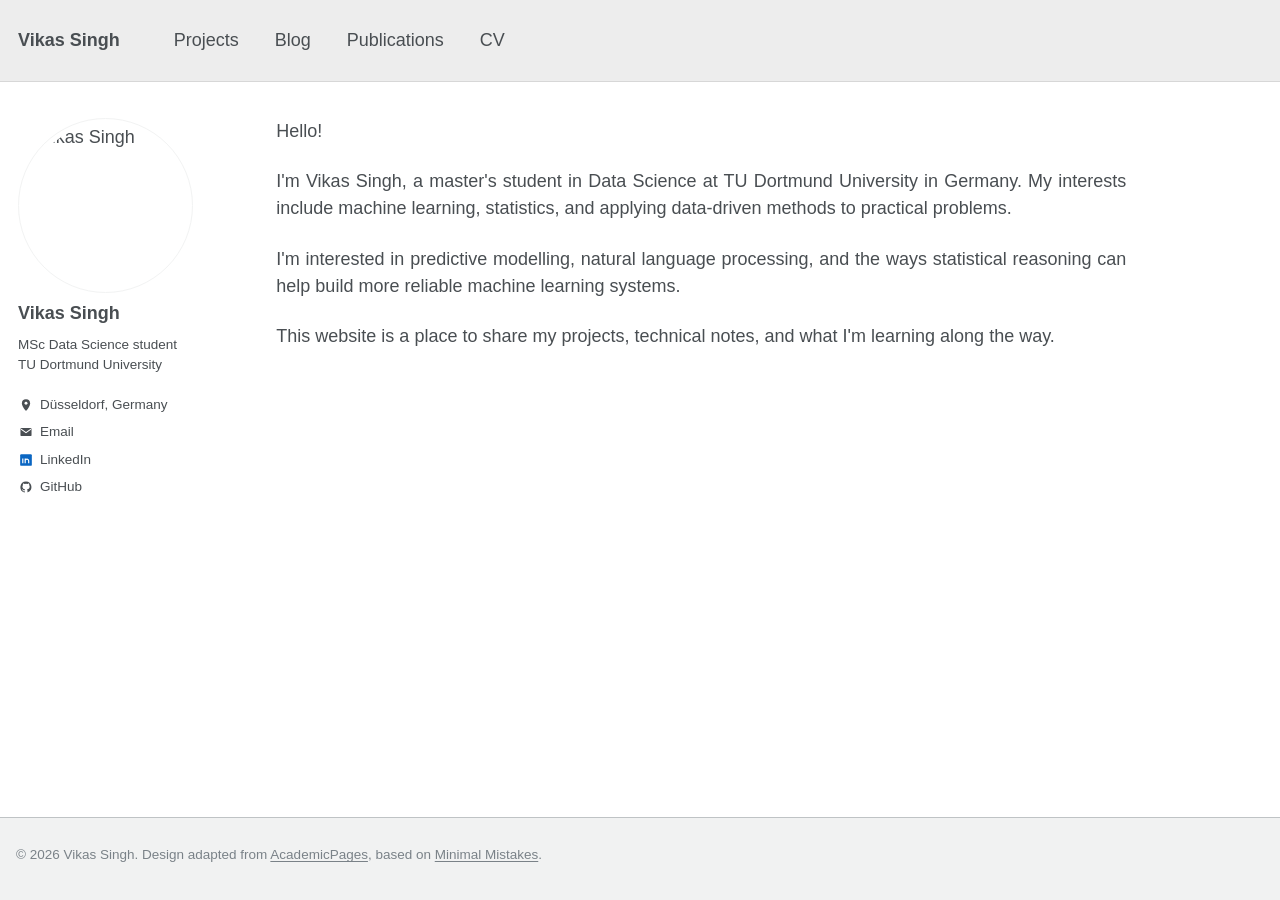
==== index.html @ fa8a3db5 "Refresh Apple typography stylesheet reference" ====
<!doctype html>
<html lang="en">
<head>
  <meta charset="utf-8">
  <meta name="viewport" content="width=device-width, initial-scale=1">
  <meta name="description" content="Vikas Singh — MSc Data Science student at TU Dortmund University. Machine learning, statistics and AI projects.">
  <title>Vikas Singh</title>
  <link rel="icon" type="image/svg+xml" href="/favicon.svg?v=2"><link rel="stylesheet" href="/assets/css/style.css?v=apple-sf-20261115">
</head>
<body>
<header class="masthead"><div class="masthead__inner">
<a class="masthead__brand" href="/">Vikas Singh</a>
<nav class="masthead__nav" aria-label="Main navigation">
<a href="/projects/">Projects</a><a href="/blog/">Blog</a><a href="/publications/">Publications</a><a href="/cv/">CV</a>
</nav></div></header>
<div class="page">
<aside class="sidebar">
  <img class="avatar" src="https://avatars.githubusercontent.com/u/156132189?v=4" alt="Vikas Singh">
  <h3>Vikas Singh</h3>
  <p class="role">MSc Data Science student<br>TU Dortmund University</p>
  <ul class="author-links">
    <li><span class="side-icon"><svg viewBox="0 0 24 24" aria-hidden="true"><path d="M12 22s7-6.3 7-13a7 7 0 1 0-14 0c0 6.7 7 13 7 13Z"/><circle cx="12" cy="9" r="2.5" fill="white" stroke="none"/></svg></span><span>Düsseldorf, Germany</span></li>
    <li><span class="side-icon"><svg viewBox="0 0 24 24" aria-hidden="true"><rect x="2.5" y="5" width="19" height="14" rx="2"/><path d="m3.5 7 8.5 6 8.5-6" fill="none" stroke="white" stroke-width="1.8"/></svg></span><a href="mailto:vikas.singh56655@gmail.com">Email</a></li>
    <li><span class="side-icon"><svg viewBox="0 0 24 24" aria-hidden="true"><rect x="2" y="2" width="20" height="20" rx="2" fill="#0a66c2"/><path d="M6.5 9.5v8m0-11v.1M10.6 17.5v-8m0 3.3c0-2.5 6-3.8 6 1v3.7" fill="none" stroke="white" stroke-width="2"/></svg></span><a href="https://www.linkedin.com/in/vikas-singh-it/" target="_blank" rel="noopener noreferrer">LinkedIn</a></li>
    <li><span class="side-icon"><svg viewBox="0 0 24 24" aria-hidden="true"><path d="M12 2.4a9.7 9.7 0 0 0-3 18.9c.5.1.7-.2.7-.5v-1.8c-2.8.6-3.4-1.2-3.4-1.2-.4-1.1-1-1.4-1-1.4-.9-.6.1-.6.1-.6 1 0 1.5 1 1.5 1 .9 1.4 2.3 1 2.9.7.1-.7.3-1.1.6-1.4-2.2-.3-4.5-1.1-4.5-4.8 0-1.1.4-2 1-2.7-.1-.2-.4-1.3.1-2.7 0 0 .8-.3 2.7 1a9.1 9.1 0 0 1 4.9 0c1.8-1.3 2.6-1 2.6-1 .5 1.4.2 2.5.1 2.7.6.7 1 1.6 1 2.7 0 3.7-2.3 4.5-4.5 4.8.4.3.7.9.7 1.8v2.7c0 .3.2.6.7.5A9.7 9.7 0 0 0 12 2.4Z"/></svg></span><a href="https://github.com/vikas56655" target="_blank" rel="noopener noreferrer">GitHub</a></li>
  </ul>
</aside>
<main class="content" id="main">
<p class="hello">Hello!</p>
<p>I'm Vikas Singh, a master's student in Data Science at TU Dortmund University in Germany. My interests include machine learning, statistics, and applying data-driven methods to practical problems.</p>
<p>I'm interested in predictive modelling, natural language processing, and the ways statistical reasoning can help build more reliable machine learning systems.</p>
<p>This website is a place to share my projects, technical notes, and what I'm learning along the way.</p>
</main></div>
<footer class="footer"><div class="footer__inner">© 2026 Vikas Singh. Design adapted from <a href="https://github.com/academicpages/academicpages.github.io">AcademicPages</a>, based on <a href="https://github.com/mmistakes/minimal-mistakes">Minimal Mistakes</a>.</div></footer>
</body></html>
---- assets/css/style.css ----
/* Faithful visual adaptation of Yann Dubois's AcademicPages / Minimal Mistakes
   settings (public source: github.com/YannDubs/YannDubs.github.io).
   Original theme has $doc-font-size:16, system San Francisco font stack,
   #b83a4b links, #7a8288 nav links, 1.5 body line height and 175px avatar. */
:root{--text:#494e52;--border:#f2f3f3;--link:#b83a4b;--nav:#7a8288;--muted:#7a8288;}
*{box-sizing:border-box}
html{font-size:16px;scroll-behavior:smooth}
body{margin:0;padding:0;min-height:100vh;background:#fff;color:var(--text);
font-family:-apple-system,".SFNSText-Regular","San Francisco","Roboto","Segoe UI","Helvetica Neue","Lucida Grande",Arial,sans-serif;
font-size:16px;line-height:1.5;-webkit-font-smoothing:antialiased;}
h1,h2,h3,h4{font-family:inherit;font-weight:700;line-height:1.2;color:var(--text)}
h1{font-size:1.563em;margin:0 0 .5em}
h2{font-size:1.25em;margin:2em 0 .5em;padding-bottom:.5em;border-bottom:1px solid var(--border)}
h3{font-size:1em}
p{margin:0 0 1.3em;text-align:justify}
a{color:var(--link);text-decoration:none}
a:hover{text-decoration:underline;color:#8a2b38}
.masthead{position:relative;background:#ededed;border-bottom:1px solid #d7d7d7}
.masthead__inner{max-width:1280px;margin:auto;padding:1em;display:flex;align-items:center;min-height:64px;gap:0}
.masthead__brand{color:var(--nav);font-weight:700;font-size:1rem;margin-right:2em;white-space:nowrap}
.masthead__brand:hover{color:var(--link);text-decoration:none}
.masthead__nav{display:flex;align-items:center;gap:0;flex-wrap:wrap}
.masthead__nav a{position:relative;display:block;color:var(--nav);font-size:1rem;font-weight:400;margin:0 1rem;padding:.5rem 0;white-space:nowrap}
.masthead__nav a:hover{color:var(--link);text-decoration:none}
.masthead__nav a::after{content:"";position:absolute;left:0;bottom:0;height:4px;width:100%;background:#e7aeb6;transform:scaleX(0);transition:transform .2s ease}
.masthead__nav a:hover::after{transform:scaleX(1)}
.page{max-width:1280px;margin:2em auto 0;padding:0 1em;display:grid;grid-template-columns:calc((100% - 4em)/6) minmax(0,850px);column-gap:3.5em;align-items:start}
.sidebar{font-size:1rem;line-height:1.5}
.avatar{display:block;width:175px;max-width:100%;height:auto;aspect-ratio:1/1;object-fit:cover;border-radius:50%;border:1px solid var(--border);padding:5px;margin:0 0 10px}
.sidebar h3{font-size:1rem;line-height:1.2;font-weight:700;margin:10px 0}
.sidebar .role{font-size:.75rem;line-height:1.5;margin:10px 0 20px;text-align:left}
.sidebar .links-title{font-size:.75rem;font-weight:700;margin:0 0 7px}
.sidebar ul{list-style:none;padding:0;margin:0}
.sidebar li{font-size:.75rem;line-height:1.5;margin:0 0 5px;white-space:nowrap}
.sidebar li a{color:var(--text)}
.sidebar li a:hover{color:var(--link)}
.small-icon{display:inline-block;width:20px;color:#7a8288;font-style:normal}
.content{padding:0 0 80px;min-width:0}
.content p{font-size:1rem;line-height:1.5}
.content .hello{font-weight:400;margin:0 0 1.3em;text-align:left}
.project{margin:1.4em 0}
.project a{font-weight:600}
.project__meta{color:#7a8288;font-size:.75rem;margin:.3em 0 0;text-align:left}
.footer{max-width:1280px;margin:3em auto 0;padding:1.6em 1em 2em;color:var(--muted);font-size:.75rem;border-top:1px solid var(--border)}
.footer a{color:var(--muted)}
.muted{color:var(--muted)}
@media(max-width:924px){.page{grid-template-columns:170px minmax(0,1fr);gap:2em}.masthead__inner{flex-wrap:wrap}}
@media(max-width:767px){.masthead__inner{padding:.75em 1em;gap:.5em}.masthead__brand{margin-right:1em}.masthead__nav a{font-size:.86rem;margin:0 .5em}.page{display:block;margin:1.5em auto 0}.sidebar{display:grid;grid-template-columns:75px 1fr;column-gap:1em;margin-bottom:2em}.avatar{width:75px;grid-row:1/5;padding:2px;margin:0}.sidebar h3{margin:0 0 4px}.sidebar .role{margin:0 0 6px}.sidebar .links-title,.sidebar ul{grid-column:2}.sidebar li{display:inline-block;margin-right:12px}.content{padding-bottom:2em}.footer{margin:1em auto 0}}

/* Neutral grey header, matching the requested masthead treatment. */
.masthead__brand{color:#494e52}
.masthead__nav a{color:#494e52}


/* Compact AcademicPages-inspired bibliography layout, tailored to two DASA papers */
.publications-page h1{font-size:1.563rem;margin:0 0:.65em}
.publications-intro{margin:0 0:1.45em;text-align:left}
.publication-filters{display:flex;align-items:center;flex-wrap:wrap;gap:5px;margin:0 0:1.55em}
.filter-label{font-size:1rem;font-weight:700;margin-right:3px}
.publication-tag{display:inline-block;background:#c7c7c7;color:#fff;font-size:.61rem;line-height:1.4;font-weight:700;border-radius:3px;padding:2px 6px;letter-spacing:.01em;white-space:nowrap}
.publication-tag--selected{background:#4298b5}
.publication-year{font-size:1.16rem;color:#9ca3a7;border-bottom:1px solid #ececec;padding:0 0:.45em;margin:0 0:.1em}
.publication-entry{display:grid;grid-template-columns:166px minmax(0,1fr);gap:18px;align-items:start;padding:14px 0 18px;border-bottom:1px solid #f2f3f3;margin:0 0:12px}
.publication-thumbnail{width:166px;min-height:142px;padding:14px 10px 10px;display:flex;flex-direction:column;align-items:center;justify-content:center;gap:10px;background:#eef2f3;color:#4c6973;border:1px solid #d7dfe1;text-align:center;overflow:hidden}
.publication-thumbnail--health{background:#f0f0f4;color:#6c627e;border-color:#dedbe5}
.publication-thumbnail__top{font-size:.68rem;font-weight:700;letter-spacing:.12em}
.publication-thumbnail__symbol{font-size:1.36rem;font-weight:700;letter-spacing:-.04em}
.publication-thumbnail__rule{height:2px;width:55%;background:currentColor;opacity:.25}
.publication-thumbnail__caption{font-weight:700;font-size:.87rem;line-height:1.25}
.publication-entry__body h3{font-size:1rem;line-height:1.32;margin:0 0:5px;font-weight:700;color:#494e52}
.publication-entry__body h3 a{color:#494e52}
.publication-entry__body h3 a:hover{color:var(--link)}
.publications-page .publication-authors,.publications-page .publication-venue,.publications-page .publication-brief{font-size:.87rem;line-height:1.43;margin:0 0:5px;text-align:left}
.publication-authors strong{font-weight:700}
.publications-page .publication-brief{margin:6px 0 7px}
.publication-tags{display:flex;gap:4px;flex-wrap:wrap;margin:8px 0}
.publication-actions{display:flex;gap:16px;margin:8px 0 0;font-size:.84rem;font-weight:600}
.publication-actions a{text-decoration:none;color:#b83a4b}
.publication-actions a:hover{text-decoration:underline}
@media(max-width:600px){.publication-entry{grid-template-columns:92px minmax(0,1fr);gap:12px;padding:12px 0}.publication-thumbnail{width:92px;min-height:105px;padding:8px 5px;gap:6px}.publication-thumbnail__top{font-size:.53rem}.publication-thumbnail__symbol{font-size:1rem}.publication-thumbnail__caption{font-size:.62rem}.publication-entry__body h3{font-size:.94rem}.publications-page .publication-authors,.publications-page .publication-venue,.publications-page .publication-brief{font-size:.79rem}.publication-filters{gap:4px}.filter-label{width:100%}}

/* Consistent AcademicPages author links across all pages */
.sidebar .author-links{list-style:none;margin:14px 0 0;padding:0}
.sidebar .author-links li{display:flex;align-items:center;gap:7px;font-family:inherit;font-size:12px;line-height:1.65;margin:0 0 7px;white-space:normal}
.sidebar .author-links li a{color:#494e52;text-decoration:none}
.sidebar .author-links li a:hover{color:#b83a4b;text-decoration:underline}
.side-icon{flex:0 0 15px;display:inline-flex;width:15px;height:15px;align-items:center;justify-content:center}
.side-icon svg{width:14px;height:14px;fill:#494e52;display:block}
@media(max-width:767px){.sidebar .author-links{grid-column:2;margin:4px 0 0}.sidebar .author-links li{display:inline-flex;margin-right:12px}}

/* Consistent AcademicPages-style light-grey footer on every page */
body{display:flex;flex-direction:column;min-height:100vh}
.masthead{flex-shrink:0}
.page{width:100%;flex:1 0 auto}
.footer{width:100%;max-width:none;flex-shrink:0;margin:0;padding:26px 16px 34px;background:#f1f2f2;border-top:1px solid #bfc3c5;font-size:13px;line-height:1.6;color:#7a8288}
.footer__inner{max-width:1280px;margin:0 auto}
.footer a{color:#7a8288;text-decoration:underline;text-underline-offset:2px}
.footer a:hover{color:#494e52}

/* Original YannDubs AcademicPages responsive typography:
   _reset.scss sets html to 16px, increasing to 18px at 768px.
   All body copy and navigation should inherit the root size. */
html{font-size:16px}
body{font-size:1rem;line-height:1.5}
@media(min-width:768px){html{font-size:18px}}
.masthead__brand,.masthead__nav a{font-size:1rem}
.content p{font-size:1rem;line-height:1.5}
.sidebar h3{font-size:1rem}
.sidebar .role,.sidebar .author-links li{font-size:.75rem;line-height:1.5}
.footer{font-size:.75rem}
@media(max-width:767px){.masthead__nav a{font-size:.86rem}}
/* Typography on publication pages respects AcademicPages responsive type scale. */
.publications-page .publication-entry__body h3{font-size:1rem!important}
.publications-page .publication-authors,.publications-page .publication-venue,.publications-page .publication-brief{font-size:.875rem!important}
.publications-page h1{font-size:1.563rem}
.publications-page .publications-intro{font-size:1rem}
@media(max-width:600px){.publications-page .publication-entry__body h3{font-size:.94rem!important}.publications-page .publication-authors,.publications-page .publication-venue,.publications-page .publication-brief{font-size:.79rem!important}}

/* Apple-like typography: use the native San Francisco family on Apple devices.
   Other operating systems use their system UI font without redistributing Apple fonts. */
html, body, button, input, textarea, select {
  font-family: -apple-system, BlinkMacSystemFont, "SF Pro Text", "SF Pro Display",
    "Helvetica Neue", Helvetica, Arial, sans-serif;
}
h1, h2, h3, h4, h5, h6, .masthead__brand, .masthead__nav {
  font-family: -apple-system, BlinkMacSystemFont, "SF Pro Display",
    "SF Pro Text", "Helvetica Neue", Helvetica, Arial, sans-serif;
}
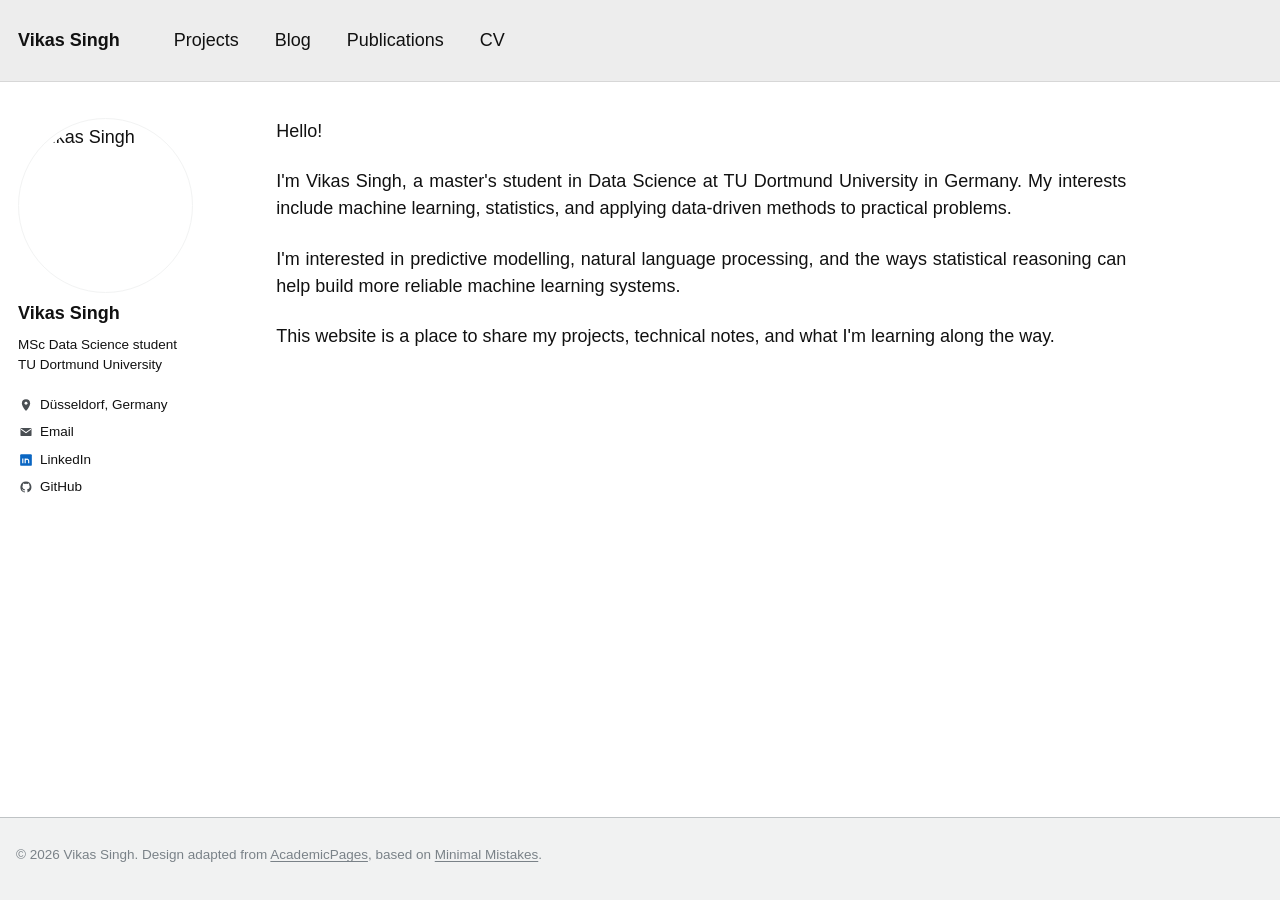
==== commit b2172e62: "Apply updated text and project link colors" ====
--- a/index.html
+++ b/index.html
@@ -5,7 +5,7 @@
   <meta name="viewport" content="width=device-width, initial-scale=1">
   <meta name="description" content="Vikas Singh — MSc Data Science student at TU Dortmund University. Machine learning, statistics and AI projects.">
   <title>Vikas Singh</title>
-  <link rel="icon" type="image/svg+xml" href="/favicon.svg?v=2"><link rel="stylesheet" href="/assets/css/style.css?v=apple-sf-20261115">
+  <link rel="icon" type="image/svg+xml" href="/favicon.svg?v=2"><link rel="stylesheet" href="/assets/css/style.css?v=black-grey-projects-20261115">
 </head>
 <body>
 <header class="masthead"><div class="masthead__inner">
--- a/assets/css/style.css
+++ b/assets/css/style.css
@@ -126,3 +126,17 @@
   font-family: -apple-system, BlinkMacSystemFont, "SF Pro Display",
     "SF Pro Text", "Helvetica Neue", Helvetica, Arial, sans-serif;
 }
+
+/* High-contrast body copy and restrained project link colors */
+:root { --text: #111111; --nav: #111111; }
+body, .content, .content p, h1, h2, h3, h4, h5, h6,
+.sidebar h3, .sidebar .role, .sidebar .author-links li,
+.sidebar .author-links li a, .sidebar li a,
+.masthead__brand, .masthead__nav a { color: #111111; }
+.publications-page .publication-authors,
+.publications-page .publication-venue,
+.publications-page .publication-brief { color: #111111; }
+.publications-page .publication-entry__body h3,
+.publications-page .publication-entry__body h3 a { color: #111111 !important; }
+.projects-page a, .content .project a { color: #64686c; }
+.projects-page a:hover, .content .project a:hover { color: #42464a; }
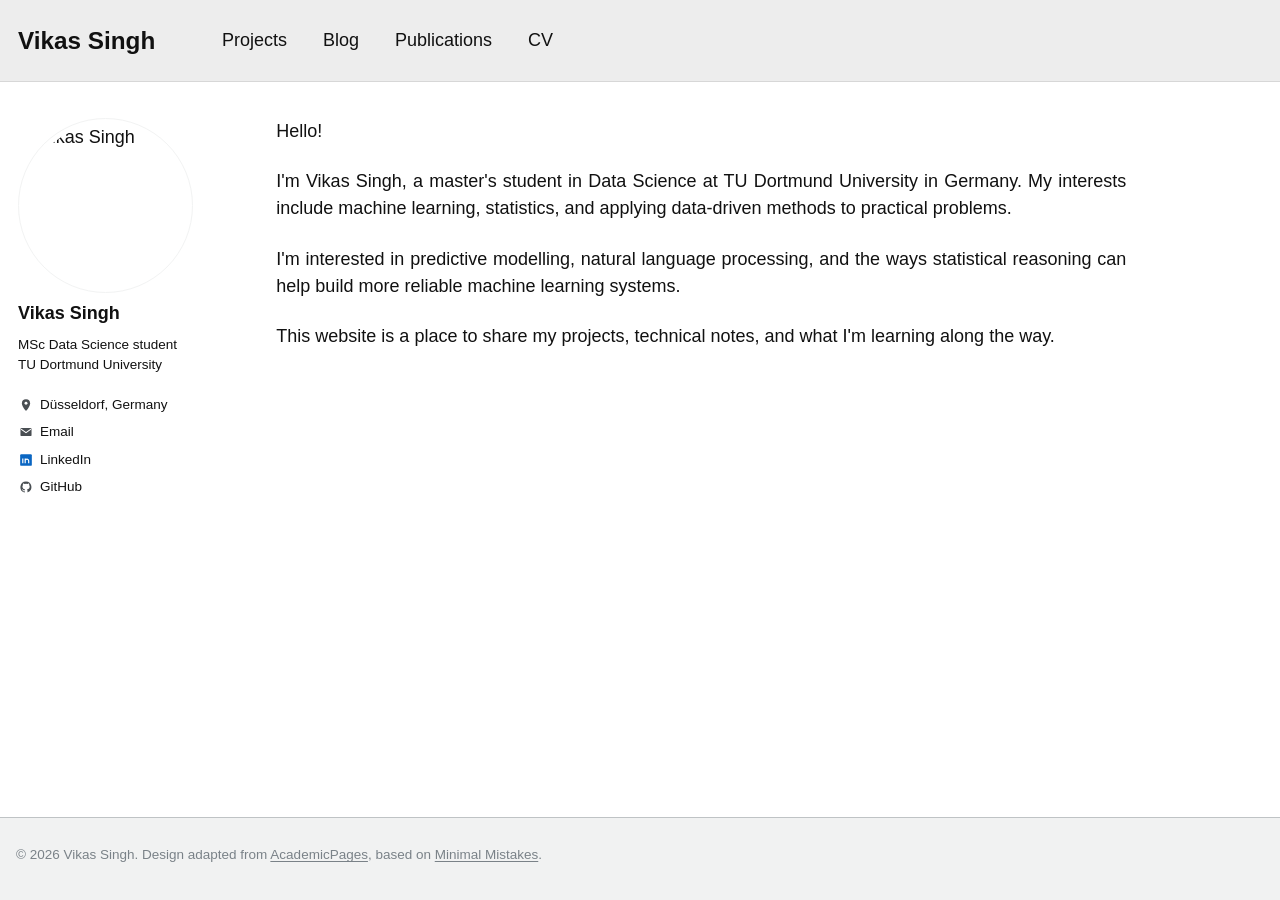
==== commit 669aaa36: "Refresh larger site title stylesheet" ====
--- a/index.html
+++ b/index.html
@@ -5,7 +5,7 @@
   <meta name="viewport" content="width=device-width, initial-scale=1">
   <meta name="description" content="Vikas Singh — MSc Data Science student at TU Dortmund University. Machine learning, statistics and AI projects.">
   <title>Vikas Singh</title>
-  <link rel="icon" type="image/svg+xml" href="/favicon.svg?v=2"><link rel="stylesheet" href="/assets/css/style.css?v=black-grey-projects-20261115">
+  <link rel="icon" type="image/svg+xml" href="/favicon.svg?v=2"><link rel="stylesheet" href="/assets/css/style.css?v=larger-brand-20261115">
 </head>
 <body>
 <header class="masthead"><div class="masthead__inner">
--- a/assets/css/style.css
+++ b/assets/css/style.css
@@ -140,3 +140,18 @@
 .publications-page .publication-entry__body h3 a { color: #111111 !important; }
 .projects-page a, .content .project a { color: #64686c; }
 .projects-page a:hover, .content .project a:hover { color: #42464a; }
+
+/* Sky-blue links with near-black body text — 2026-11-15 */
+:root { --link: #4298b5; }
+a { color: #4298b5; }
+a:hover { color: #287991; }
+.projects-page a, .content .project a { color: #4298b5; }
+.projects-page a:hover, .content .project a:hover { color: #287991; }
+.publications-page .publication-actions a { color: #4298b5; }
+.publications-page .publication-entry__body h3 a:hover { color: #4298b5 !important; }
+.masthead__brand:hover, .masthead__nav a:hover,
+.sidebar .author-links li a:hover, .sidebar li a:hover { color: #4298b5; }
+.masthead__nav a::after { background: #9ac9d9; }
+
+/* Larger site title in the grey navigation bar */
+.masthead__brand{font-size:1.35rem;font-weight:700;line-height:1.2}
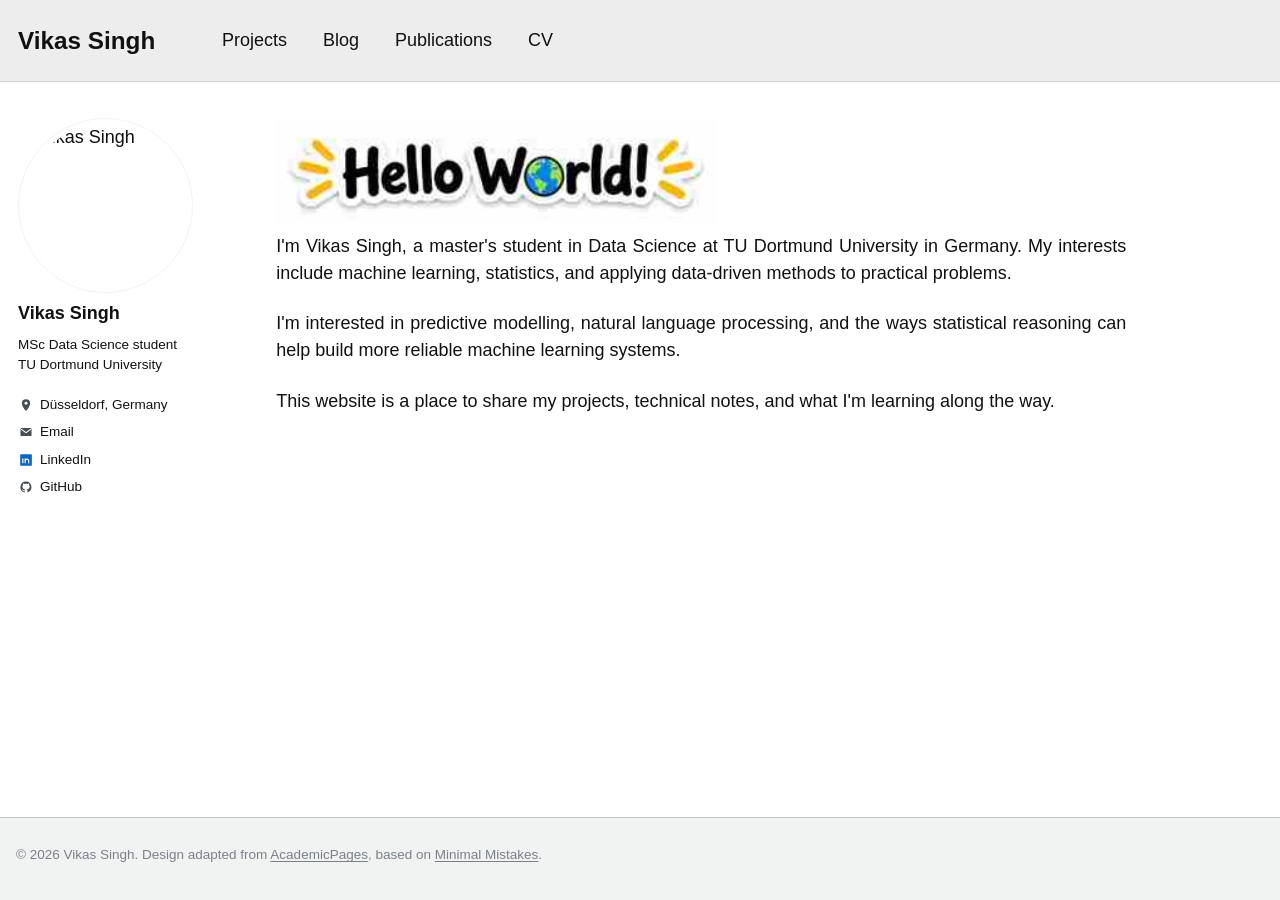
==== commit 677051e9: "Restore VS favicon and display Hello World artwork on homepage" ====
--- a/index.html
+++ b/index.html
@@ -5,7 +5,7 @@
   <meta name="viewport" content="width=device-width, initial-scale=1">
   <meta name="description" content="Vikas Singh — MSc Data Science student at TU Dortmund University. Machine learning, statistics and AI projects.">
   <title>Vikas Singh</title>
-  <link rel="icon" type="image/svg+xml" href="/favicon.svg?v=2"><link rel="stylesheet" href="/assets/css/style.css?v=larger-brand-20261115">
+  <link rel="icon" type="image/svg+xml" href="/favicon.svg?v=vs-restored-20261115"><link rel="stylesheet" href="/assets/css/style.css?v=hello-sticker-vs-1">
 </head>
 <body>
 <header class="masthead"><div class="masthead__inner">
@@ -26,7 +26,7 @@
   </ul>
 </aside>
 <main class="content" id="main">
-<p class="hello">Hello!</p>
+<div class="hello-sticker"><img src="/assets/images/hello-world.jpg" width="440" height="107" alt="Hello World! — the globe replaces the o in World, with three yellow rays on each side"></div>
 <p>I'm Vikas Singh, a master's student in Data Science at TU Dortmund University in Germany. My interests include machine learning, statistics, and applying data-driven methods to practical problems.</p>
 <p>I'm interested in predictive modelling, natural language processing, and the ways statistical reasoning can help build more reliable machine learning systems.</p>
 <p>This website is a place to share my projects, technical notes, and what I'm learning along the way.</p>
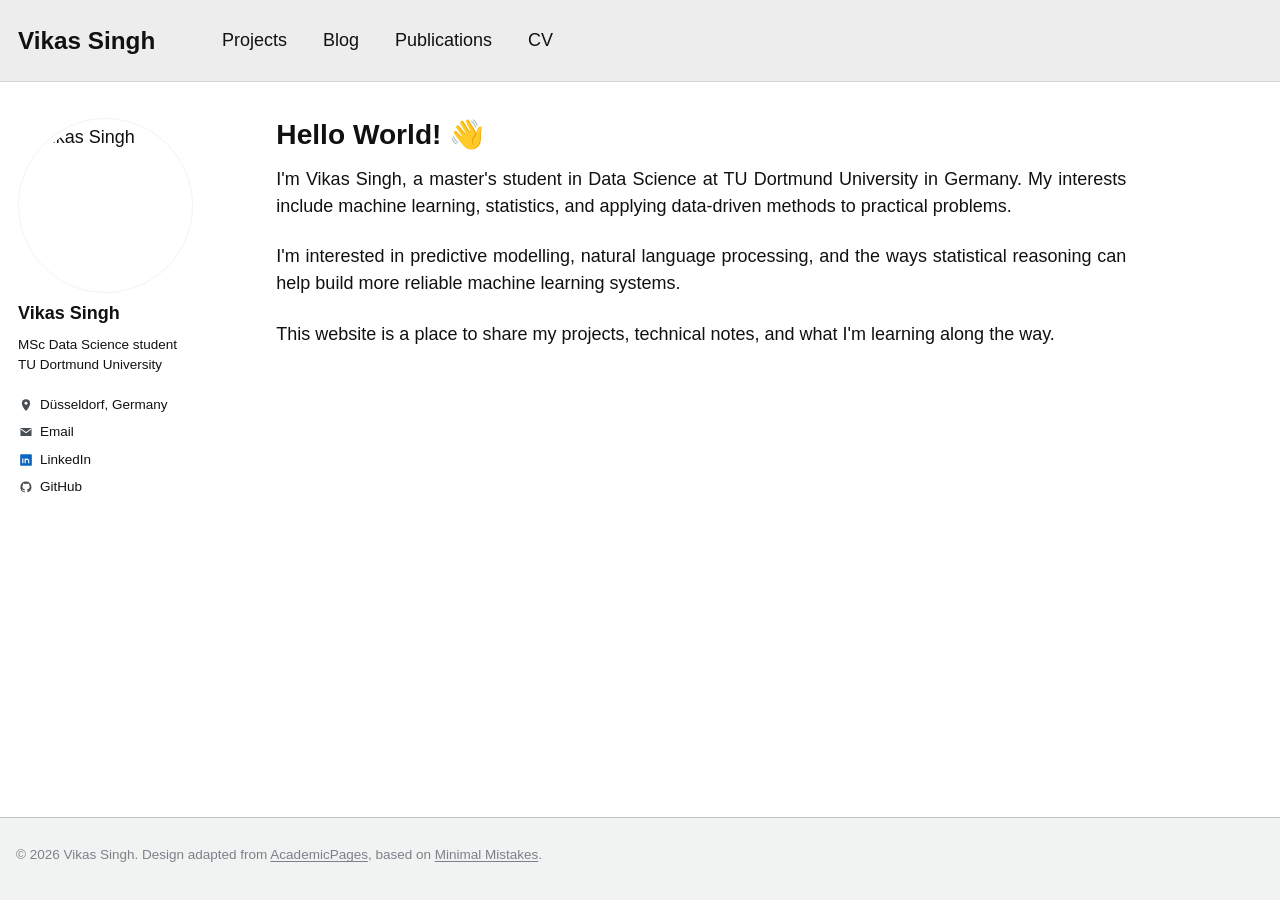
==== commit 62a37021: "Replace homepage sticker with bold Hello World waving hand heading" ====
--- a/index.html
+++ b/index.html
@@ -5,7 +5,7 @@
   <meta name="viewport" content="width=device-width, initial-scale=1">
   <meta name="description" content="Vikas Singh — MSc Data Science student at TU Dortmund University. Machine learning, statistics and AI projects.">
   <title>Vikas Singh</title>
-  <link rel="icon" type="image/svg+xml" href="/favicon.svg?v=vs-restored-20261115"><link rel="stylesheet" href="/assets/css/style.css?v=hello-sticker-vs-1">
+  <link rel="icon" type="image/svg+xml" href="/favicon.svg?v=vs-restored-20261115"><link rel="stylesheet" href="/assets/css/style.css?v=hello-world-heading-20261115">
 </head>
 <body>
 <header class="masthead"><div class="masthead__inner">
@@ -26,7 +26,7 @@
   </ul>
 </aside>
 <main class="content" id="main">
-<div class="hello-sticker"><img src="/assets/images/hello-world.jpg" width="440" height="107" alt="Hello World! — the globe replaces the o in World, with three yellow rays on each side"></div>
+<h1 class="home-greeting">Hello World! <span class="wave-emoji" role="img" aria-label="waving hand">👋</span></h1>
 <p>I'm Vikas Singh, a master's student in Data Science at TU Dortmund University in Germany. My interests include machine learning, statistics, and applying data-driven methods to practical problems.</p>
 <p>I'm interested in predictive modelling, natural language processing, and the ways statistical reasoning can help build more reliable machine learning systems.</p>
 <p>This website is a place to share my projects, technical notes, and what I'm learning along the way.</p>
--- a/assets/css/style.css
+++ b/assets/css/style.css
@@ -155,3 +155,8 @@
 
 /* Larger site title in the grey navigation bar */
 .masthead__brand{font-size:1.35rem;font-weight:700;line-height:1.2}
+
+/* Homepage Hello World sticker replaces the former Hello! text heading */
+.hello-sticker{display:block;margin:0 0 1.4rem;text-align:left;line-height:0}
+.hello-sticker img{display:block;width:min(440px,100%);max-width:100%;height:auto;object-fit:contain}
+@media(max-width:767px){.hello-sticker{margin-bottom:1rem}.hello-sticker img{width:min(360px,100%)}}
